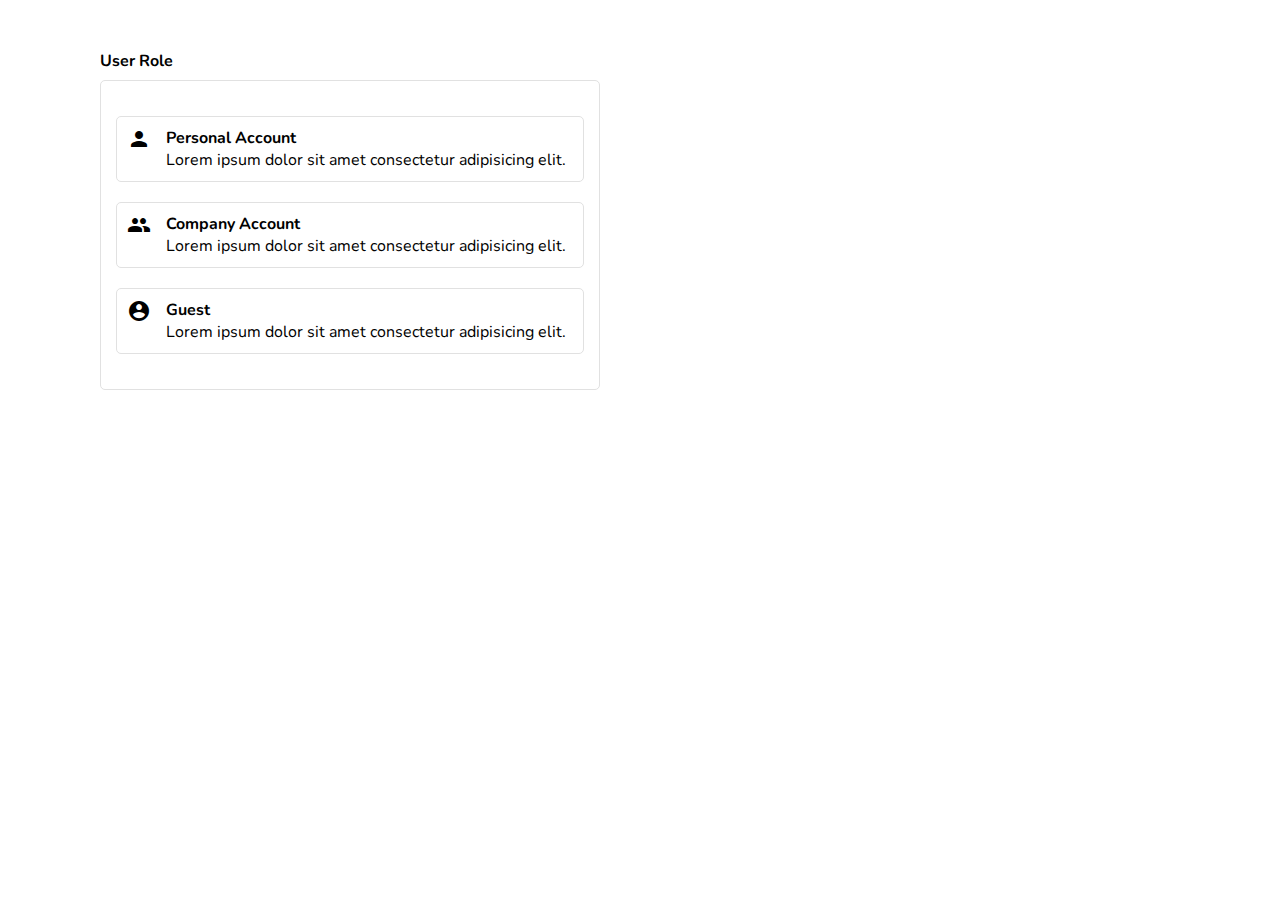
==== custom radio button/index.html @ 70eb2ec9 "initialize commit" ====
<!DOCTYPE html>
<html lang="en">

<head>
    <meta charset="UTF-8">
    <meta name="viewport" content="width=device-width, initial-scale=1.0">
    <title>Custom Radio</title>
    <link href="https://fonts.googleapis.com/css2?family=Nunito:wght@400;700&display=swap" rel="stylesheet">
    <link href="https://fonts.googleapis.com/icon?family=Material+Icons" rel="stylesheet">
    <link rel="stylesheet" href="style.css">
</head>

<body>
    <div class="card">
        <p>User Role</p>
        <form action="">
            <div class="role">
                <input type="radio" id="pa" value="pa" name="userRole">
                <i class="material-icons">person</i>
                <label for="pa">
                    Personal Account
                    <span>Lorem ipsum dolor sit amet consectetur adipisicing elit.</span>
                </label>
            </div>
            <div class="role">
                <input type="radio" id="ca" value="ca" name="userRole">
                <i class="material-icons">people</i>
                <label for="ca">
                    Company Account
                    <span>Lorem ipsum dolor sit amet consectetur adipisicing elit.</span>
                </label>
            </div>
            <div class="role">
                <input type="radio" id="g" value="g" name="userRole">
                <i class="material-icons">account_circle</i>
                <label for="g">
                    Guest
                    <span>Lorem ipsum dolor sit amet consectetur adipisicing elit.</span>
                </label>
            </div>
        </form>
    </div>
</body>

</html>
---- custom radio button/style.css ----
* {
    margin: 0;
    padding: 0;
    box-sizing: border-box;

}

body {
    font-family: 'Nunito', sans-serif;
}

.card {
    display: flex;
    flex-flow: column;
    justify-items: center;
    align-content: center;
    margin: 50px 100px;
    background: white;
}

.card p {
    font-weight: bold;
}

.card form {
    border: 1px solid #E1E1E1;
    margin-top: 8px;
    border-radius: 5px;
    max-width: 500px;
    padding: 15px;
}

.card form .role {
    border: 1px solid #E1E1E1;
    border-radius: 5px;
    margin: 20px 0;
    padding: 10px;
    display: flex;
    flex-flow: row;
}


/* .card form .role label i {
     position: absolute; 
     left: 5; 
    display: flex;
    flex-flow: row;
} */

.card form .role label {
    font-weight: bold;
    display: flex;
    flex-flow: column;
    margin-left: 15px;
}

.card form .role label span {
    font-weight: normal;
}

input[type=radio] {
    display: none;
    margin: 10px;
}

input[type=radio]:checked+.role:active {
    background-color: #342104;
    color: white;
}
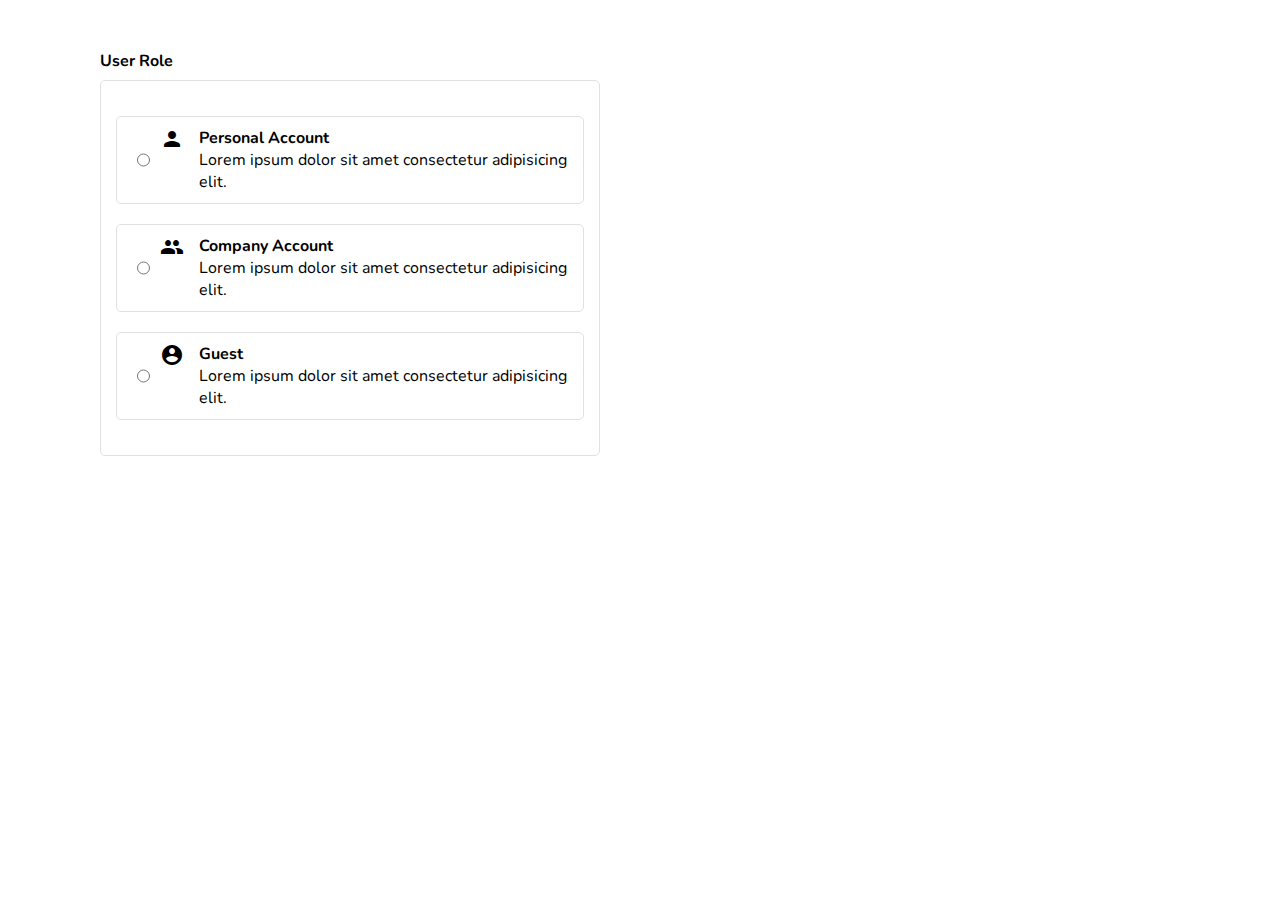
==== commit ac219a1e: "styiling custom radio button" ====
--- a/custom radio button/index.html
+++ b/custom radio button/index.html
@@ -7,6 +7,7 @@
     <title>Custom Radio</title>
     <link href="https://fonts.googleapis.com/css2?family=Nunito:wght@400;700&display=swap" rel="stylesheet">
     <link href="https://fonts.googleapis.com/icon?family=Material+Icons" rel="stylesheet">
+    <!-- <script src="https://code.jquery.com/jquery-3.5.0.js"></script> -->
     <link rel="stylesheet" href="style.css">
 </head>
 
@@ -40,6 +41,9 @@
             </div>
         </form>
     </div>
+    <script>
+        $("div:has(input[type=radio].checked)").addClass("selected");
+    </script>
 </body>
 
 </html>--- a/custom radio button/style.css
+++ b/custom radio button/style.css
@@ -37,6 +37,15 @@
     padding: 10px;
     display: flex;
     flex-flow: row;
+    cursor: pointer;
+    transition: 0.2s;
+}
+
+.selected,
+.card form .role:hover {
+    background: #342104;
+    color: white;
+    padding: 15px;
 }
 
 
@@ -52,18 +61,22 @@
     display: flex;
     flex-flow: column;
     margin-left: 15px;
+    cursor: pointer;
+
 }
 
 .card form .role label span {
     font-weight: normal;
+    cursor: pointer;
+
 }
 
 input[type=radio] {
-    display: none;
+    /* display: none; */
     margin: 10px;
 }
 
-input[type=radio]:checked+.role:active {
+/* .role+input[type=radio]:checked {
     background-color: #342104;
     color: white;
-}+} */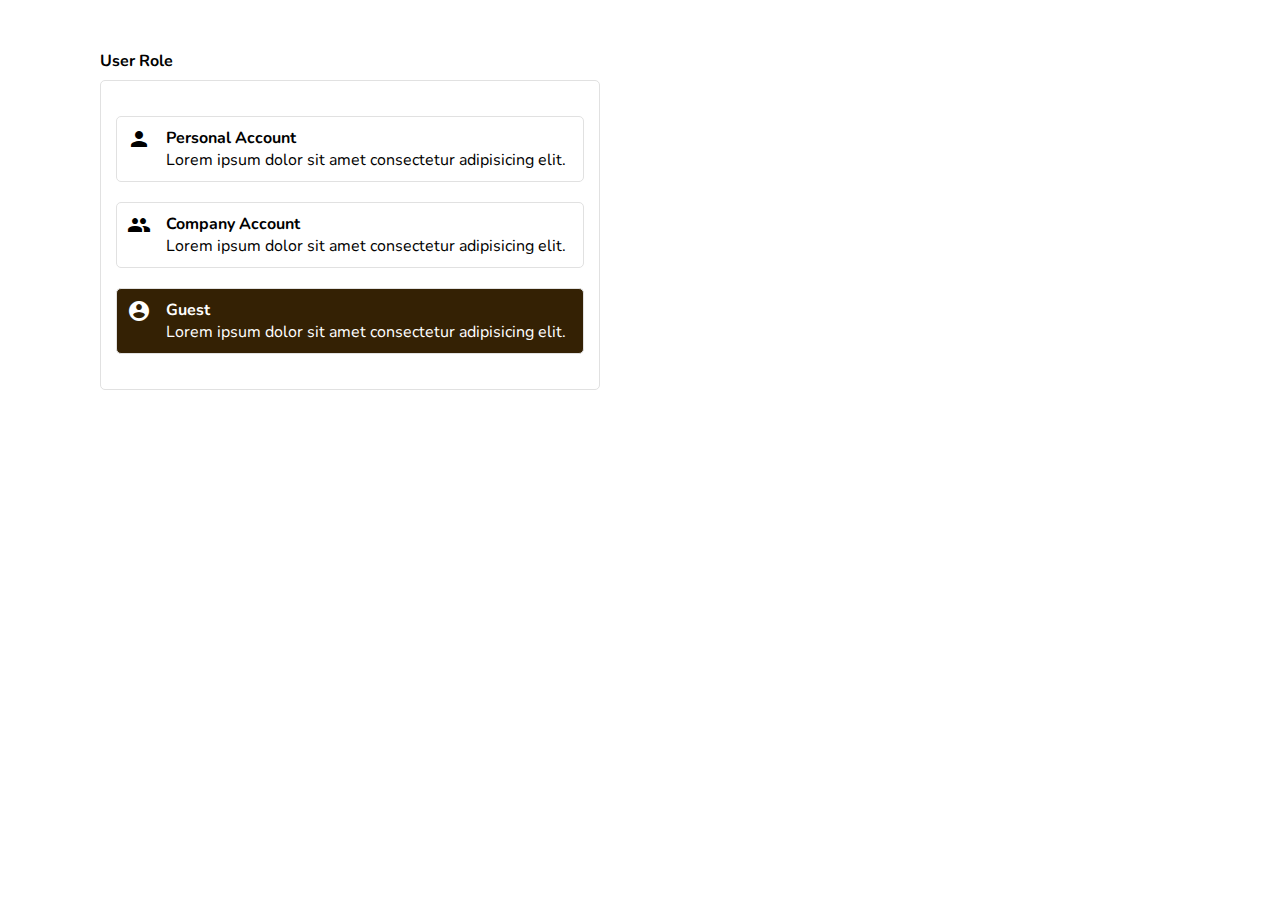
==== commit 0f70fb74: "10/09/2020" ====
--- a/custom radio button/index.html
+++ b/custom radio button/index.html
@@ -1,49 +1,75 @@
 <!DOCTYPE html>
 <html lang="en">
+  <head>
+    <meta charset="UTF-8" />
+    <meta name="viewport" content="width=device-width, initial-scale=1.0" />
+    <title>Custom Radio</title>
+    <link
+      href="https://fonts.googleapis.com/css2?family=Nunito:wght@400;700&display=swap"
+      rel="stylesheet"
+    />
+    <link
+      href="https://fonts.googleapis.com/icon?family=Material+Icons"
+      rel="stylesheet"
+    />
+    <!-- <script src="https://code.jquery.com/jquery-3.5.0.js"></script> -->
+    <link rel="stylesheet" href="style.css" />
+  </head>
 
-<head>
-    <meta charset="UTF-8">
-    <meta name="viewport" content="width=device-width, initial-scale=1.0">
-    <title>Custom Radio</title>
-    <link href="https://fonts.googleapis.com/css2?family=Nunito:wght@400;700&display=swap" rel="stylesheet">
-    <link href="https://fonts.googleapis.com/icon?family=Material+Icons" rel="stylesheet">
-    <!-- <script src="https://code.jquery.com/jquery-3.5.0.js"></script> -->
-    <link rel="stylesheet" href="style.css">
-</head>
-
-<body>
+  <body>
     <div class="card">
-        <p>User Role</p>
-        <form action="">
-            <div class="role">
-                <input type="radio" id="pa" value="pa" name="userRole">
-                <i class="material-icons">person</i>
-                <label for="pa">
-                    Personal Account
-                    <span>Lorem ipsum dolor sit amet consectetur adipisicing elit.</span>
-                </label>
-            </div>
-            <div class="role">
-                <input type="radio" id="ca" value="ca" name="userRole">
-                <i class="material-icons">people</i>
-                <label for="ca">
-                    Company Account
-                    <span>Lorem ipsum dolor sit amet consectetur adipisicing elit.</span>
-                </label>
-            </div>
-            <div class="role">
-                <input type="radio" id="g" value="g" name="userRole">
-                <i class="material-icons">account_circle</i>
-                <label for="g">
-                    Guest
-                    <span>Lorem ipsum dolor sit amet consectetur adipisicing elit.</span>
-                </label>
-            </div>
-        </form>
+      <p>User Role</p>
+      <form action="">
+        <div class="role">
+          <input
+            type="radio"
+            id="pa"
+            value="pa"
+            name="userRole"
+            checked="checked"
+          />
+          <i class="material-icons">person</i>
+          <label for="pa">
+            Personal Account
+            <span
+              >Lorem ipsum dolor sit amet consectetur adipisicing elit.</span
+            >
+          </label>
+        </div>
+        <div class="role">
+          <input
+            type="radio"
+            id="ca"
+            value="ca"
+            name="userRole"
+            checked="checked"
+          />
+          <i class="material-icons">people</i>
+          <label for="ca">
+            Company Account
+            <span
+              >Lorem ipsum dolor sit amet consectetur adipisicing elit.</span
+            >
+          </label>
+        </div>
+        <div class="role">
+          <input
+            type="radio"
+            id="g"
+            value="g"
+            name="userRole"
+            checked="checked"
+          />
+          <i class="material-icons">account_circle</i>
+          <label for="g">
+            Guest
+            <span
+              >Lorem ipsum dolor sit amet consectetur adipisicing elit.</span
+            >
+          </label>
+        </div>
+      </form>
     </div>
-    <script>
-        $("div:has(input[type=radio].checked)").addClass("selected");
-    </script>
-</body>
-
-</html>+    <script src="script.js"></script>
+  </body>
+</html>
--- a/custom radio button/style.css
+++ b/custom radio button/style.css
@@ -1,53 +1,51 @@
 * {
-    margin: 0;
-    padding: 0;
-    box-sizing: border-box;
-
+  margin: 0;
+  padding: 0;
+  box-sizing: border-box;
 }
 
 body {
-    font-family: 'Nunito', sans-serif;
+  font-family: "Nunito", sans-serif;
 }
 
 .card {
-    display: flex;
-    flex-flow: column;
-    justify-items: center;
-    align-content: center;
-    margin: 50px 100px;
-    background: white;
+  display: flex;
+  flex-flow: column;
+  justify-items: center;
+  align-content: center;
+  margin: 50px 100px;
+  background: white;
 }
 
 .card p {
-    font-weight: bold;
+  font-weight: bold;
 }
 
 .card form {
-    border: 1px solid #E1E1E1;
-    margin-top: 8px;
-    border-radius: 5px;
-    max-width: 500px;
-    padding: 15px;
+  border: 1px solid #e1e1e1;
+  margin-top: 8px;
+  border-radius: 5px;
+  max-width: 500px;
+  padding: 15px;
 }
 
 .card form .role {
-    border: 1px solid #E1E1E1;
-    border-radius: 5px;
-    margin: 20px 0;
-    padding: 10px;
-    display: flex;
-    flex-flow: row;
-    cursor: pointer;
-    transition: 0.2s;
+  border: 1px solid #e1e1e1;
+  border-radius: 5px;
+  margin: 20px 0;
+  padding: 10px;
+  display: flex;
+  flex-flow: row;
+  cursor: pointer;
+  transition: 0.2s;
 }
 
 .selected,
 .card form .role:hover {
-    background: #342104;
-    color: white;
-    padding: 15px;
+  background: #342104;
+  color: white;
+  padding: 15px;
 }
-
 
 /* .card form .role label i {
      position: absolute; 
@@ -56,27 +54,25 @@
     flex-flow: row;
 } */
 
-.card form .role label {
-    font-weight: bold;
-    display: flex;
-    flex-flow: column;
-    margin-left: 15px;
-    cursor: pointer;
-
+.card form label {
+  font-weight: bold;
+  display: flex;
+  flex-flow: column;
+  margin-left: 15px;
+  cursor: pointer;
 }
 
-.card form .role label span {
-    font-weight: normal;
-    cursor: pointer;
-
+.card form label span {
+  font-weight: normal;
+  cursor: pointer;
 }
 
-input[type=radio] {
-    /* display: none; */
-    margin: 10px;
+input[type="radio"] {
+  display: none;
+  margin: 10px;
 }
 
-/* .role+input[type=radio]:checked {
-    background-color: #342104;
-    color: white;
-} */+.role:has(input[type="radio"]:checked) {
+  background-color: #342104;
+  color: white;
+}